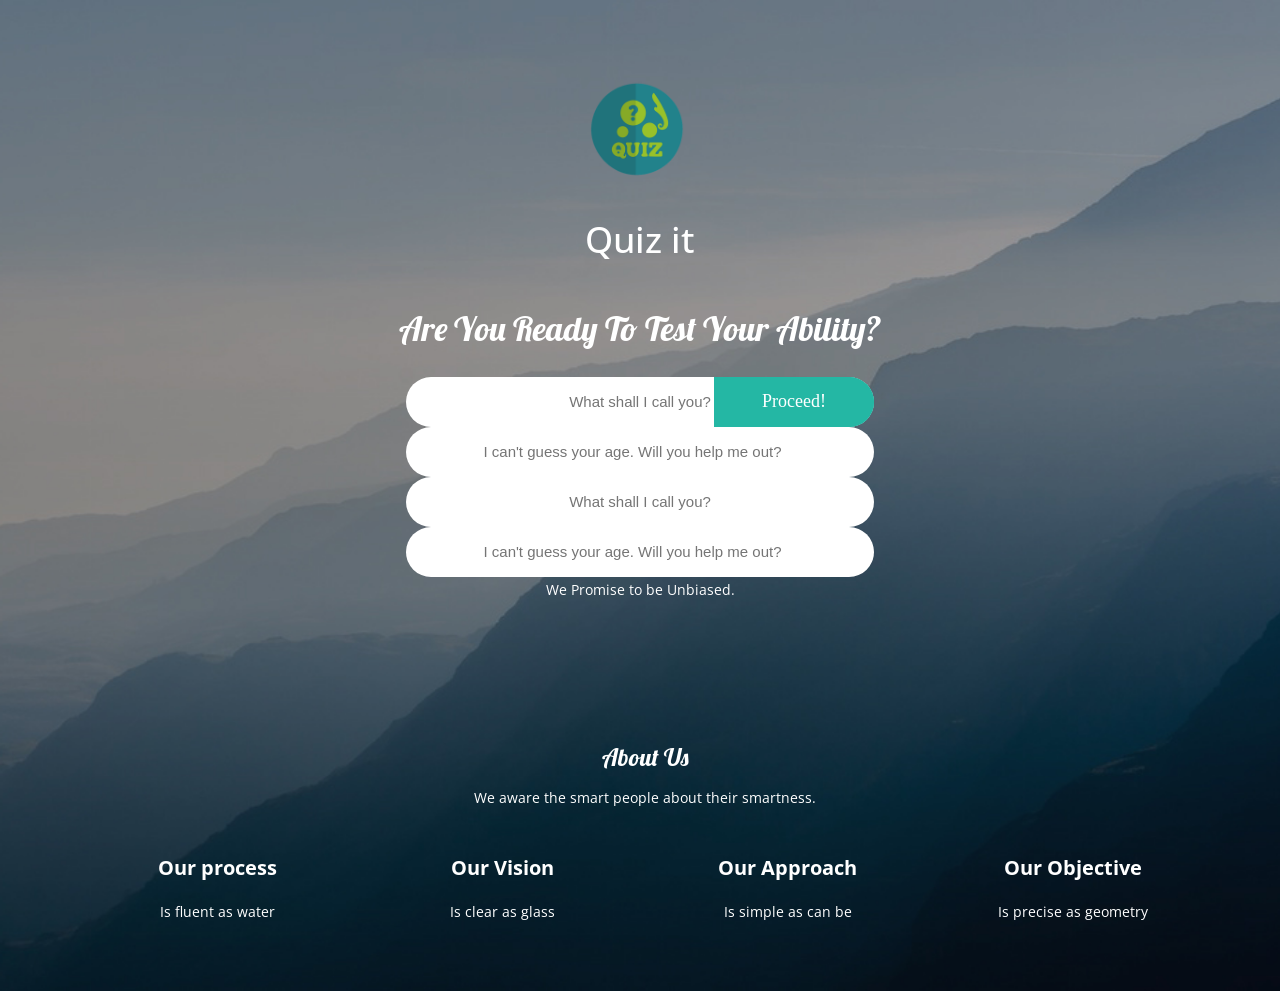
==== main/index.html @ 4d888bc2 "Landing page" ====
<!DOCTYPE html>
<html lang="en">

<head>
  <meta charset="utf-8">
  <meta name="viewport" content="width=device-width, initial-scale=1">
  <title>Quiz It</title>
  <meta name="description" content="Free Bootstrap Theme by BootstrapMade.com">
  <meta name="keywords" content="free website templates, free bootstrap themes, free template, free bootstrap, free website template">
  <link href='https://fonts.googleapis.com/css?family=Lobster|Open+Sans:400,400italic,300italic,300|Raleway:300,400,600' rel='stylesheet' type='text/css'>
  <link rel="stylesheet" type="text/css" href="css/font-awesome.min.css">
  <link rel="stylesheet" type="text/css" href="css/bootstrap.min.css">
  <link rel="stylesheet" type="text/css" href="css/animate.css">
  <link rel="stylesheet" type="text/css" href="css/style.css">
  <style>
    input[type="number"]::placeholder {

      /* Firefox, Chrome, Opera */
      text-align: center;
    }
    input[type="text"]::placeholder {

      /* Firefox, Chrome, Opera */
      text-align: center;
    }
    </style>
</head>

<body>
  <div class="content">
    <div class="container wow fadeInUp delay-03s">
      <div class="row">
        <div class="logo text-center">
          <img src="img/logo.png" alt="logo" width="150">
          <h1 class="">Quiz it</h1>
        </div>


        <h2 class="subs-title text-center">Are You Ready To Test Your Ability?</h2>
        <div class="subcription-info text-center">
          <form class="subscribe_form" action="#" method="post">
            <input required="" value="" placeholder="What shall I call you?" class="reg-padding" id="full_name" name="email" type="text">
            <br>
            <div class="reg-padding" align="center">
              <input required="" value="" placeholder="I can't guess your age. Will you help me out?" class="reg-padding"  id="age" name="email" type="number">
            </div>
            <input class="subscribe" name="subscribe" value="Proceed!" type="submit">
            <input required="" value="" placeholder="What shall I call you?" class="reg-padding" id="full_dname" name="email" type="text">
            <br>
            <div class="reg-padding" align="center">
              <input required="" value="" placeholder="I can't guess your age. Will you help me out?" class="reg-padding"  id="adge" name="email" type="number">
            </div>
            <input class="subscribe" name="subscribe" value="Proceed!" type="submit">
          </form>
          <p class="sub-p">We Promise to be Unbiased.</p>
        </div>
      </div>
    </div>

    <section id="about" class="section-padding">
      <div class="container">
        <div class="row">
          <div class="col-md-12 col-sm-12 text-center">
            <div class="about-title">
              <h2>About Us</h2>
              <p>We aware the smart people about their smartness.</p>
            </div>
            <div class="col-md-3 col-sm-6 col-xs-12 wow fadeInUp delay-02s">
              <div class="img">
                <i class="fa fa-refresh"></i>
              </div>
              <h3 class="abt-hd">Our process</h3>
              <p>Is fluent as water </p>
            </div>
            <div class="col-md-3 col-sm-6 col-xs-12 wow fadeInUp delay-04s">
              <div class="img">
                <i class="fa fa-eye"></i>
              </div>
              <h3 class="abt-hd">Our Vision</h3>
              <p>Is clear as glass</p>
            </div>
            <div class="col-md-3 col-sm-6 col-xs-12 wow fadeInUp delay-06s">
              <div class="img">
                <i class="fa fa-cogs"></i>
              </div>
              <h3 class="abt-hd">Our Approach</h3>
              <p>Is simple as can be</p>
            </div>
            <div class="col-md-3 col-sm-6 col-xs-12 wow fadeInUp delay-08s">
              <div class="img">
                <i class="fa fa-dot-circle-o"></i>
              </div>
              <h3 class="abt-hd">Our Objective</h3>
              <p>Is precise as geometry</p>
            </div>
          </div>
        </div>
      </div>
    </section>

  </div>

  <script src="js/jquery.min.js"></script>
  <script src="js/bootstrap.min.js"></script>
  <script src="js/jquery.countdown.min.js"></script>
  <script src="js/wow.js"></script>
  <script src="js/custom.js"></script>
  <script src="contactform/contactform.js"></script>

</body>

</html>
---- main/css/style.css ----
body {
	line-height: 1.2;
    height: 100%;
    background: #ffffff url('../img/banner01.jpg') no-repeat center top;
    background-size: cover;
	font-family: 'Open Sans', sans-serif;
}
ol, ul {
	list-style: none;
}
blockquote, q {
	quotes: none;
}
blockquote:before, blockquote:after,
q:before, q:after {
	content: '';
	content: none;
}
table {
	border-collapse: collapse;
	border-spacing: 0;
}
/**********************************
***********************************/
/**********************************
***********************************/
.content
{
	margin-top: 50px;
	color: #fff;
}
.logo img
{
	display: inline-block;
}
.logo h2
{
	font-family: 'Lobster', cursive;
	font-size: 34px;
    padding-top: 40px;
}
#countdown {
    text-align: center;
    margin:  110px 0px 69px;
    min-height: 104px;
}
#countdown > div {
    width: 100px;
    height: 100px;
    margin: 0px 1%;
    display: inline-block;
    font-size: 20px;
    line-height: 52px;
    position: relative;
    font-weight: 700;
    color: #fff;
    border: 2px solid #fff;
    border-radius: 5px;
    margin-bottom: 10px;
}
#countdown > div > span
{
	display: block;
}
.input-group-addon {
    color: #fff;
    background-color: transparent;
    border: 1px solid #ccc;
    border-radius: 4px;
}
.sub-p
{
	font-size: 14px;
	padding: 5px 0px 15px;
}
.social ul li
{
	display: inline-block;
	border: 1px solid #fff;
	border-radius: 50%;
	width: 50px;
	height: 50px;
	line-height: 50px;
	margin-right: 10px;
}
.section-padding
{
	padding: 60px;
}
.about-title h2
{
	font-size: 24px;
	font-family: 'Lobster', cursive;
	padding-bottom: 10px;
}
.img
{
	margin-top: 30px;
}
.img i
{
	font-size: 44px;
}
.subcription-info 
{
    width: 40%;
    margin: 0 auto 50px;
}
.abt-hd
{
	font-size: 20px;
	font-weight: bold;
	padding: 10px 0px 15px;
}
.contact-title i {
    color: #FFFFFF;
    font-size: 1.8em;
    text-align: right;
    display: block;
    padding: 65px 0 0 0;
}
.contact-title h2
{
    font-size: 1.2em;
    font-weight: 600;
    color: #fff;
    text-align: right;
    text-transform: uppercase;
    letter-spacing: 1px;
    padding: 15px 0px 30px;
}
.contact-title p {
    text-align: right;
    margin-top: -5px;
    color: rgba(236,240,241,0.9);
    font-size: 13px;
    word-spacing: 1px;
    line-height: 25px;
    padding-bottom: 30px;
}
.contact input[type="text"], .contact input[type="email"] {
    width: 100%;
    background: transparent;
    border: 1px solid #EDEDED;
    margin-bottom: 20px;
    font-size: 13px;
    outline: none;
    color: #ffffff;
}
.social a i
{
    color: #fff;
    display: block;
    line-height: 48px;

}
.social a:hover
{
    text-decoration: none;
}
#contact-info
{
	padding: 0px 0px 40px;
}
.contact textarea {
    width: 100%;
    background: transparent;
    font-size: 13px;
    padding: 15px;
    height: 100px;
    border: 1px solid #EDEDED;
    outline: none;
    resize: none;
    margin-bottom: 5px;
    color: #ffffff;
}

.contact-submit {
    background-color: #24B7A4;
    border: 2px solid #24B7A4;
    color: #FFFFFF;
    width: 100%;
    display: block;
    word-spacing: 1px;
    outline: none;
    margin: 0 auto;
    font-size: 13px;
    text-transform: uppercase;
    margin-top: 10px;
    font-weight: 700;
    padding: 10px;
    -webkit-transition: all 0.3s ease-in-out !important;
    -moz-transition: all 0.3s ease-in-out !important;
    -ms-transition: all 0.3s ease-in-out !important;
    -o-transition: all 0.3s ease-in-out !important;
    transition: all 0.3s ease-in-out !important;
}

.validation {
    color: red;
    display:none;
    margin: 0 0 20px;
    font-weight:400;
    font-size:13px;
}

#sendmessage {
    color: green;
    border:1px solid green;
    display:none;
    text-align:center;
    padding:15px;
    font-weight:600;
    margin-bottom:15px;
}

#errormessage {
    color: red;
    display:none;
    border:1px solid red;
    text-align:center;
    padding:15px;
    font-weight:600;
    margin-bottom:15px;
}

#sendmessage.show, #errormessage.show, .show {
	display:block;
}

footer {
    padding: 30px;
    color: #fff;
    text-align: center;
    background-color: #242830;
}
.footer a
{
    color: #24B7A4;
}
.credits {
    padding-top: 10px;
}

.subscribe_form {
    position: relative;

}
.subscribe_form .subscribe {
    right: 0px;
    top: 0px;
    width: 160px;
    height: 50px;
    position: absolute;
    color: #FFF;
    background-color: #24B7A4;
    border: medium none;
    border-bottom-left-radius: 0px;
    border-top-left-radius: 0px;
    font-family: "Roboto Slab",serif;
    font-size: 18px;
}
h2.subs-title  {
    font-family: 'Lobster', cursive;
    font-size: 34px;
    padding: 30px 0px 20px;
}
.subscribe_form input {
    height: 50px;
    border: none;
    width: 100%;
    font-family: 'Lato', sans-serif;
    font-size: 15px;
    border-radius: 30px;
    color: #000;
}
.subscribe_form input[type=email]
{
    padding-left: 30px;
}
/**********************************
Media Queries
***********************************/
@media (min-width: 501px) and (max-width: 901px) {
    .contact-title{
        padding: 15px;
}
.section-padding {
        padding: 60px 30px;
}
.subscribe_form .subscribe {
    width: 100px;
    font-size: 15px;
}
.subcription-info {
        width: 60%;
        margin: 0 auto;
}
body{
    overflow-x:hidden; 
}
}
@media (min-width: 20px) and (max-width: 500px) {
    .contact-title{
        padding: 15px;
}
.section-padding {
        padding: 60px 30px;
}
.subscribe_form .subscribe {
    width: 100px;
    font-size: 15px;
}
.subcription-info {
        width: 80%;
        margin: 0 auto;
}
.reg-padding {
    margin: 100px;
    width: 800px;
    padding: 10px 5px;
    text-align: center;
}
}
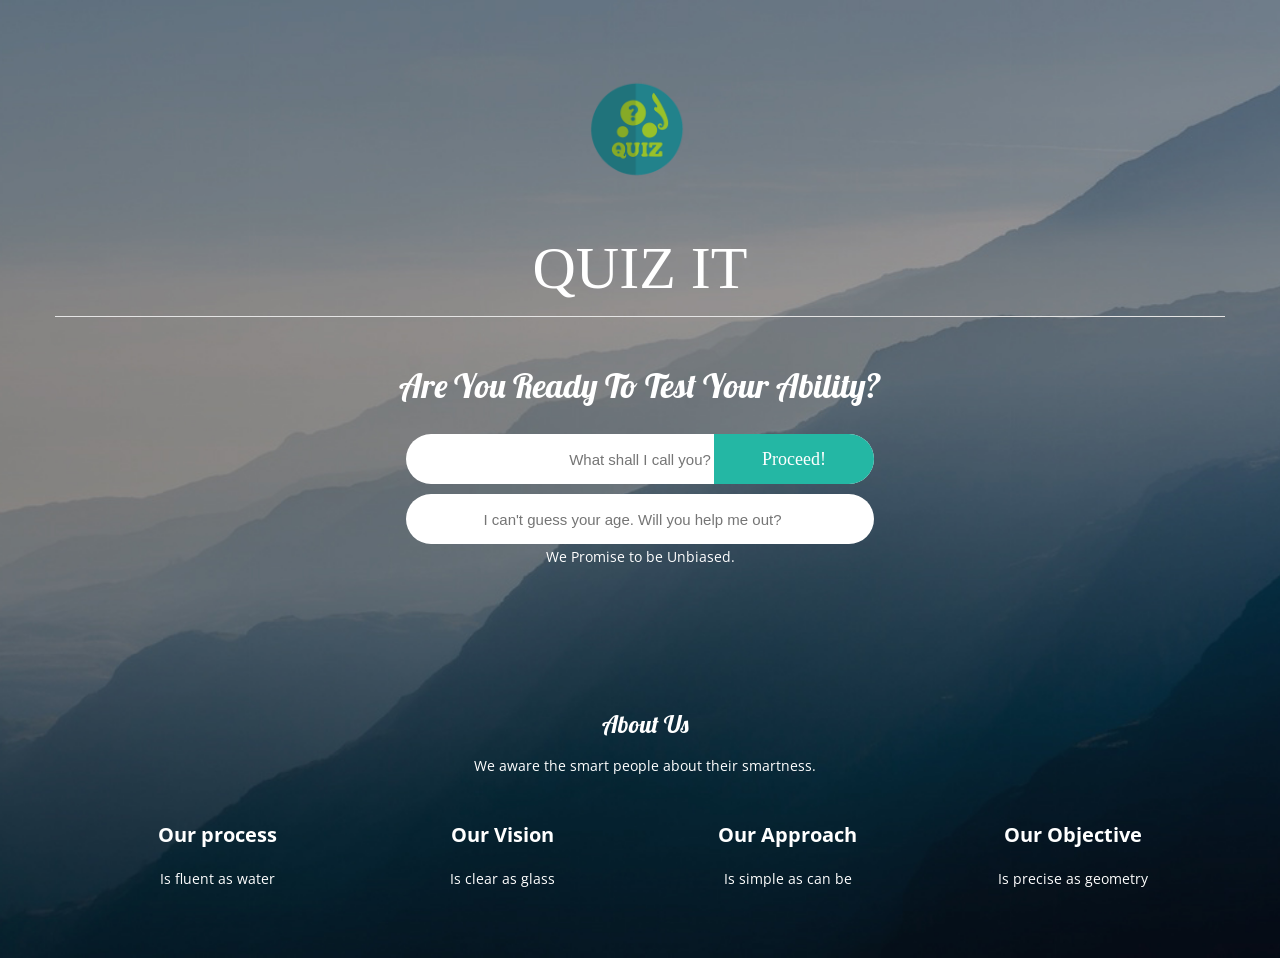
==== commit bcf12880: "Landing page final" ====
--- a/main/index.html
+++ b/main/index.html
@@ -32,7 +32,7 @@
       <div class="row">
         <div class="logo text-center">
           <img src="img/logo.png" alt="logo" width="150">
-          <h1 class="">Quiz it</h1>
+          <h1 class="modal-header fa-bold" style="font-size:60px;font-family:serif;" >QUIZ IT</h1>
         </div>
 
 
@@ -41,16 +41,11 @@
           <form class="subscribe_form" action="#" method="post">
             <input required="" value="" placeholder="What shall I call you?" class="reg-padding" id="full_name" name="email" type="text">
             <br>
-            <div class="reg-padding" align="center">
+            <div class="reg-padding" align="center" style="margin-top: 10px;">
               <input required="" value="" placeholder="I can't guess your age. Will you help me out?" class="reg-padding"  id="age" name="email" type="number">
             </div>
             <input class="subscribe" name="subscribe" value="Proceed!" type="submit">
-            <input required="" value="" placeholder="What shall I call you?" class="reg-padding" id="full_dname" name="email" type="text">
-            <br>
-            <div class="reg-padding" align="center">
-              <input required="" value="" placeholder="I can't guess your age. Will you help me out?" class="reg-padding"  id="adge" name="email" type="number">
-            </div>
-            <input class="subscribe" name="subscribe" value="Proceed!" type="submit">
+
           </form>
           <p class="sub-p">We Promise to be Unbiased.</p>
         </div>
